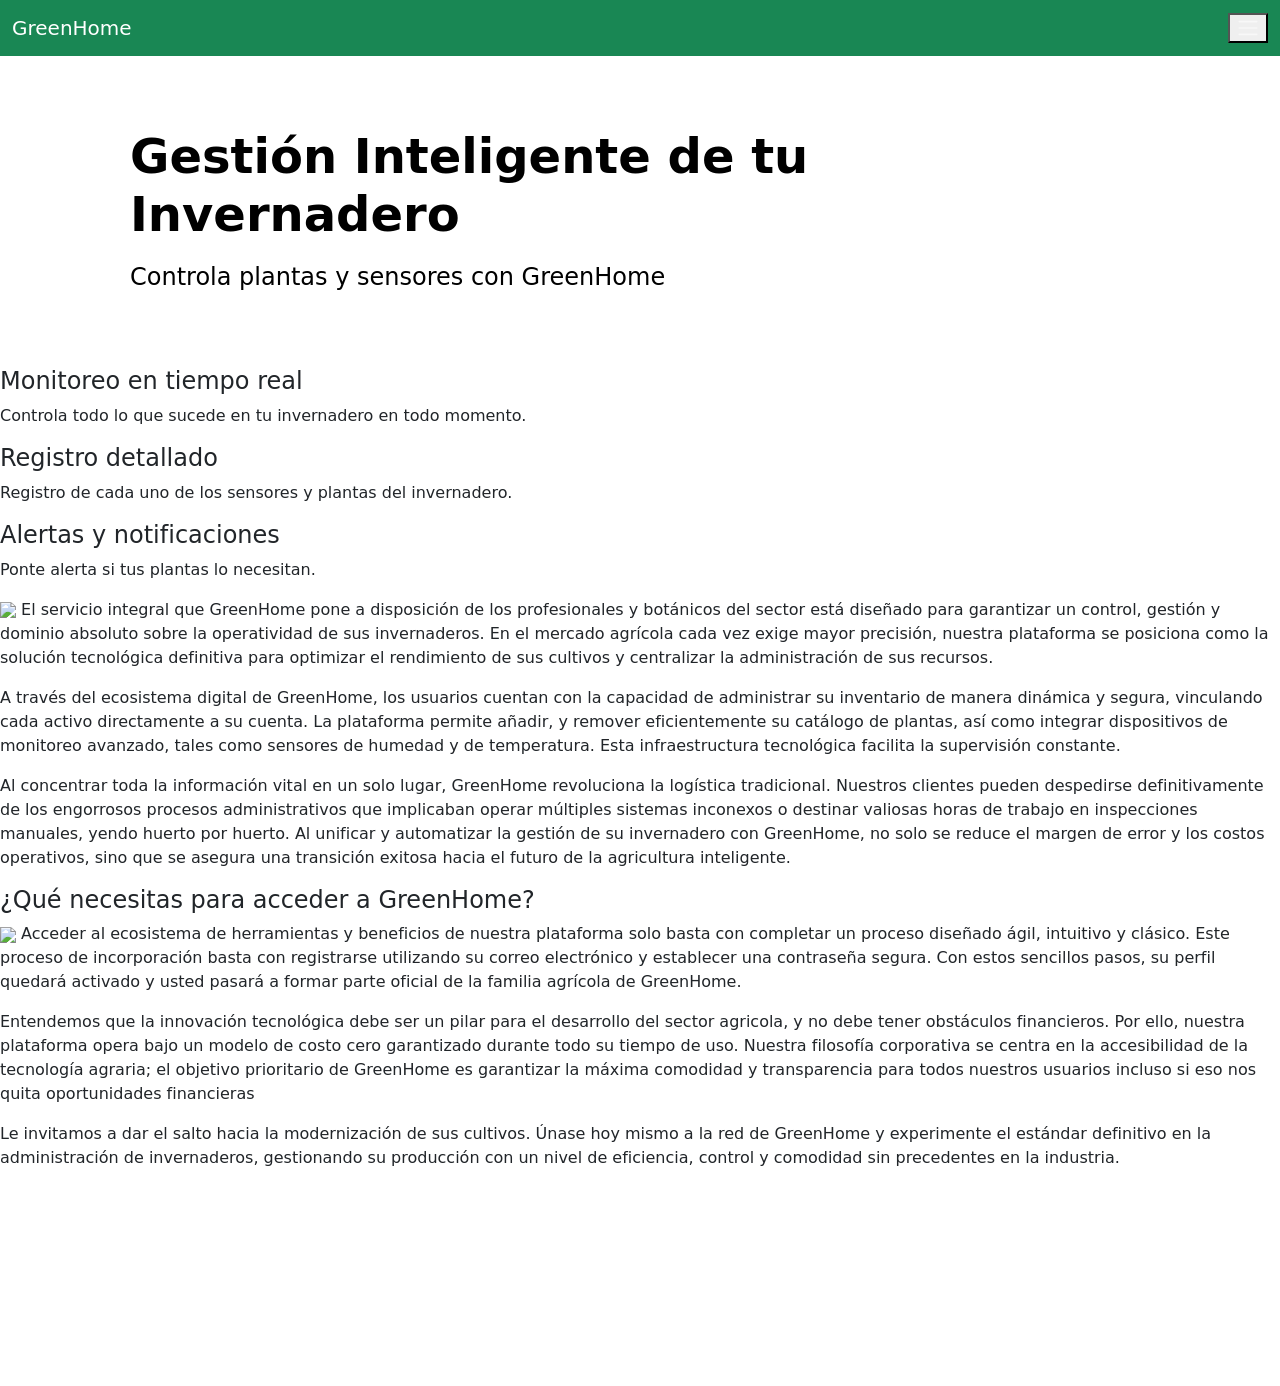
==== Pagina_Inicio/index.html @ 52c20754 "Update index.html" ====
<!DOCTYPE html>
<html lang="es">
<head>
    <meta charset="UTF-8">
    <title>GreenHome - Inicio</title>
    <link href="https://cdn.jsdelivr.net/npm/bootstrap@5.3.3/dist/css/bootstrap.min.css" rel="stylesheet">
    <link rel="stylesheet" href="style.css">
    <title>Imagen de Fondo</title>
    <link rel="stylesheet" href="style.css">
</head>
<body class="pagina_inicio">

    <header class="navbar navbar-dark bg-success barramagica">
        <div class="container-fluid">

        <a class="navbar-brand" href="../Pagina_Inicio/index.html">GreenHome</a>

        <button class="navbarr-toggler" type="button" data-bs-toggle="collapse" data-bs-target="#menudesplegable" aria-controls="menudesplegable" aria-expanded="false" id="menuhamburgesa" aria-label="Abrir menu desplegable">
            <span class="navbar-toggler-icon"></span>
        </button>

        <div div class="collapse navbar-collapse justify-content-end" id="menudesplegable">
        <ul class="navbar-nav">
            <li class="nav-item"> Ayuda </li>
            <li class="nav-item"> Contacto</li>
            <li class="nav-item"> <a href="../login/login.html">Iniciar Sesión</a></li>
            <li class="nav-item"> <a href="../Registro_Usuario/registro.html">Registrarme</a></li>
        </ul>
         </div>
        </div>
    </header>

<body class="pagina_registro">

    <div class="contenedor-principal">

        <header class="navbar..."> </header>

        <main class="texto">


            <section class="principal">

                <section class="hero-section container my-4 d-flex align-items-center">
                    <div class="p-4 p-md-5 text-black rounded-3 hero-content">
                        <h1 class="display-5 fw-bold mb-3">Gestión Inteligente de tu Invernadero</h1>
                        <p class="fs-4 mb-0">Controla plantas y sensores con GreenHome</p>
                    </div>
                </section>

            <div class="contenedor-caracteristicas">

                <div class="tarjeta-boton">
                    <h4>Monitoreo en tiempo real</h4>
                    <p>Controla todo lo que sucede en tu invernadero en todo momento.</p>
                </div>

                <div class="tarjeta-boton">
                <h4>Registro detallado</h4>
                <p>Registro de cada uno de los sensores y plantas del invernadero.</p>
                </div>

                <div class="tarjeta-boton">
                <h4>Alertas y notificaciones</h4>
                <p>Ponte alerta si tus plantas lo necesitan.</p>
                </div>

                </div>

                <p>
                    <img src="https://blog.veto.cl/wp-content/uploads/2020/11/Relay_A737050Kbig.jpg" class="imagen-1">
                    El servicio integral que GreenHome pone a disposición de los profesionales y botánicos del sector está diseñado
                    para garantizar un control, gestión y dominio absoluto sobre la operatividad de sus invernaderos. En el mercado agrícola
                    cada vez exige mayor precisión, nuestra plataforma se posiciona como la solución tecnológica definitiva para optimizar
                    el rendimiento de sus cultivos y centralizar la administración de sus recursos.
                </p>
                <p>
                    A través del ecosistema digital de GreenHome, los usuarios cuentan con la capacidad de administrar su inventario de manera 
                    dinámica y segura, vinculando cada activo directamente a su cuenta. La plataforma permite añadir, y remover 
                    eficientemente su catálogo de plantas, así como integrar dispositivos de monitoreo avanzado, tales como sensores de humedad 
                    y de temperatura. Esta infraestructura tecnológica facilita la supervisión constante.
                </p>
                <p>
                    Al concentrar toda la información vital en un solo lugar, GreenHome revoluciona la logística tradicional. Nuestros clientes 
                    pueden despedirse definitivamente de los engorrosos procesos administrativos que implicaban operar múltiples sistemas 
                    inconexos o destinar valiosas horas de trabajo en inspecciones manuales, yendo huerto por huerto. Al unificar y automatizar 
                    la gestión de su invernadero con GreenHome, no solo se reduce el margen de error y los costos operativos, sino que se 
                    asegura una transición exitosa hacia el futuro de la agricultura inteligente.
                </p>

                <h4>
                    ¿Qué necesitas para acceder a GreenHome?
                </h4>
                <p>
                    <img src="https://www.baksan.cl/wp-content/uploads/2025/03/1-3.png" class="imagen-3">
                    Acceder al ecosistema de herramientas y beneficios de nuestra plataforma solo basta con completar un proceso diseñado ágil, 
                    intuitivo y clásico. Este proceso de incorporación basta con registrarse utilizando su correo electrónico y establecer una contraseña segura.
                    Con estos sencillos pasos, su perfil quedará activado y usted pasará a formar parte oficial de la familia agrícola de GreenHome.
                </p>

                <p>
                    Entendemos que la innovación tecnológica debe ser un pilar para el desarrollo del sector agricola, y no debe tener obstáculos
                    financieros. Por ello, nuestra plataforma opera bajo un modelo de costo cero garantizado durante todo su tiempo de uso.
                    Nuestra filosofía corporativa se centra en la accesibilidad de la tecnología agraria; el objetivo prioritario de GreenHome es
                    garantizar la máxima comodidad y transparencia para todos nuestros usuarios incluso si eso nos quita oportunidades financieras
                </p>

                <p>
                    Le invitamos a dar el salto hacia la modernización de sus cultivos. Únase hoy mismo a la red de GreenHome y experimente el
                    estándar definitivo en la administración de invernaderos, gestionando su producción con un nivel de eficiencia, control y
                    comodidad sin precedentes en la industria.
                </p>

            </section>

             <div class="contenedor-secundario">
                <main class="texto2">

                    <p style="color: white">
                        GreenHome Chimbarongo, Chile
                    </p>
                    <p style="color: white">
                        Gestión inteligente de tu invernadero
                    </p>
                    <p style="color: white">
                        Padre Diego de Silva 201, 67942000 Chimbarongo, O'Higgins
                    </p>
                    <p style="color: white">
                        Fono(s) de contacto: +56 9 1234 1234 - +56 9 6767 6769 - +56 2 1234 5678
                    </p>
                    <p style="color: white">
                        Email: ian.arellano@mail.udp.cl
                    </p>

                </main>



                </div>

        </main>

    </div>

    <script src="..."></script>
</body>

     <script src="https://cdn.jsdelivr.net/npm/bootstrap@5.3.3/dist/js/bootstrap.bundle.min.js"></script>
     <script src= "index.js"></script>
</body>
</html>
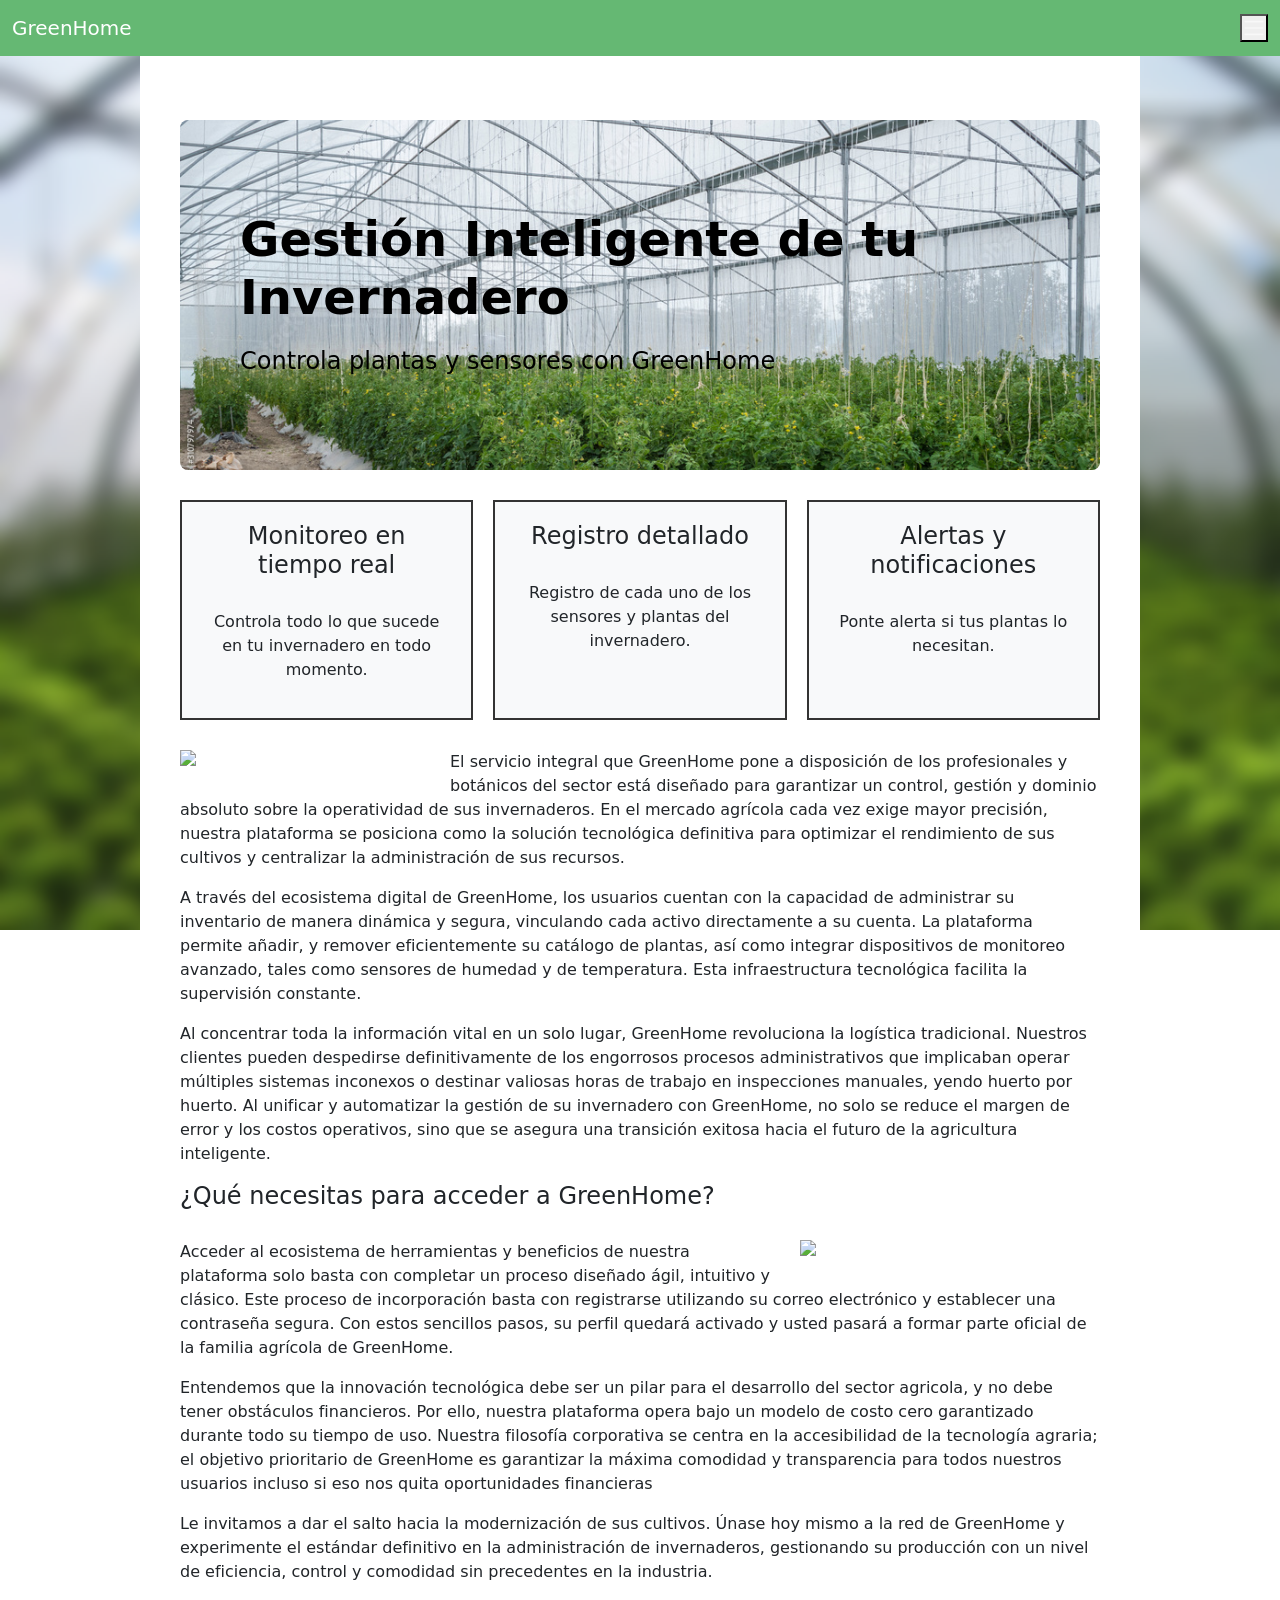
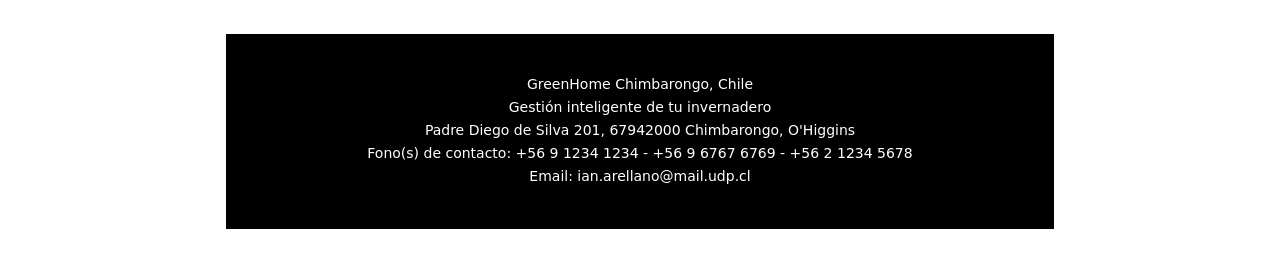
==== commit 28db1f3f: "Initial commit - Proyecto GreenHome" ====
--- a/Pagina_Inicio/index.html
+++ b/Pagina_Inicio/index.html
@@ -2,13 +2,13 @@
 <html lang="es">
 <head>
     <meta charset="UTF-8">
-    <title>GreenHome - Inicio</title>
+    <title>GreenHome - Registro</title>
     <link href="https://cdn.jsdelivr.net/npm/bootstrap@5.3.3/dist/css/bootstrap.min.css" rel="stylesheet">
     <link rel="stylesheet" href="style.css">
     <title>Imagen de Fondo</title>
     <link rel="stylesheet" href="style.css">
 </head>
-<body class="pagina_inicio">
+<body class="pagina_registro">
 
     <header class="navbar navbar-dark bg-success barramagica">
         <div class="container-fluid">
@@ -148,4 +148,4 @@
      <script src="https://cdn.jsdelivr.net/npm/bootstrap@5.3.3/dist/js/bootstrap.bundle.min.js"></script>
      <script src= "index.js"></script>
 </body>
-</html>
+</html>
--- a/Pagina_Inicio/style.css
+++ b/Pagina_Inicio/style.css
@@ -0,0 +1,104 @@
+*{
+    margin: 0;
+    padding: 0;
+    box-sizing: border-box;
+}
+
+.barramagica{
+    background-color: #65B873 !important;
+}
+.pagina_registro{
+    background-image: url(fondo.png);
+    background-repeat: no-repeat; 
+    background-position: center; 
+    background-size: cover; 
+    background-attachment: fixed; 
+    min-height: 100vh; 
+    margin: 0; 
+}
+.contenedor-principal {
+    background-color: #ffffff;
+    width: 90%;
+    max-width: 1000px;
+    margin: 0 auto;
+    padding: 40px;
+}
+
+.principal {
+    width: 100%;
+}
+
+h2{
+    margin-bottom: 30px;
+}
+h4{
+    margin-bottom: 30px;
+}
+.imagen-1 {
+    width: 250px;
+    height: auto;
+    float: left;
+    margin-right: 20px;
+    margin-bottom: 10px;
+    max-width: 50%;
+}
+.imagen-2 {
+    width: 700px;
+    height: auto;
+    margin-right: 20px;
+    margin-bottom: 10px;
+    max-width: 50%;
+}
+
+.imagen-3 {
+    width: 300px;
+    height: auto;
+    float: right;
+    margin-left: 20px;
+    margin-bottom: 10px;
+    max-width: 50%;
+}
+
+.contenedor-caracteristicas {
+    display: flex;
+    gap: 20px;
+    margin-top: 30px;
+    justify-content: space-between;
+    margin-bottom: 30px;
+}
+
+.tarjeta-boton {
+    flex: 1;
+    border: 2px solid #333;
+    padding: 20px;
+    text-align: center;
+    background-color: #f8f9fa;
+    cursor: pointer;
+}
+
+.tarjeta-boton:hover {
+    background-color: #e2e6ea;
+}
+
+.contenedor-secundario {
+    background-color: #000000;
+    width: 90%;
+    max-width: 900px;
+    margin: 0 auto;
+    padding: 40px;
+    margin-top: 50px; 
+    text-align: center;
+}
+
+.contenedor-secundario p {
+    line-height: 1,2px;
+    font-size: 14px;
+    margin-bottom: 2px;
+}
+.hero-section {
+
+    background: url('logo.jpg') no-repeat center center;
+    background-size: cover;
+    min-height: 350px;
+    border-radius: 8px;
+}
--- a/Pagina_Inicio/style.css
+++ b/Pagina_Inicio/style.css
@@ -0,0 +1,104 @@
+*{
+    margin: 0;
+    padding: 0;
+    box-sizing: border-box;
+}
+
+.barramagica{
+    background-color: #65B873 !important;
+}
+.pagina_registro{
+    background-image: url(fondo.png);
+    background-repeat: no-repeat; 
+    background-position: center; 
+    background-size: cover; 
+    background-attachment: fixed; 
+    min-height: 100vh; 
+    margin: 0; 
+}
+.contenedor-principal {
+    background-color: #ffffff;
+    width: 90%;
+    max-width: 1000px;
+    margin: 0 auto;
+    padding: 40px;
+}
+
+.principal {
+    width: 100%;
+}
+
+h2{
+    margin-bottom: 30px;
+}
+h4{
+    margin-bottom: 30px;
+}
+.imagen-1 {
+    width: 250px;
+    height: auto;
+    float: left;
+    margin-right: 20px;
+    margin-bottom: 10px;
+    max-width: 50%;
+}
+.imagen-2 {
+    width: 700px;
+    height: auto;
+    margin-right: 20px;
+    margin-bottom: 10px;
+    max-width: 50%;
+}
+
+.imagen-3 {
+    width: 300px;
+    height: auto;
+    float: right;
+    margin-left: 20px;
+    margin-bottom: 10px;
+    max-width: 50%;
+}
+
+.contenedor-caracteristicas {
+    display: flex;
+    gap: 20px;
+    margin-top: 30px;
+    justify-content: space-between;
+    margin-bottom: 30px;
+}
+
+.tarjeta-boton {
+    flex: 1;
+    border: 2px solid #333;
+    padding: 20px;
+    text-align: center;
+    background-color: #f8f9fa;
+    cursor: pointer;
+}
+
+.tarjeta-boton:hover {
+    background-color: #e2e6ea;
+}
+
+.contenedor-secundario {
+    background-color: #000000;
+    width: 90%;
+    max-width: 900px;
+    margin: 0 auto;
+    padding: 40px;
+    margin-top: 50px; 
+    text-align: center;
+}
+
+.contenedor-secundario p {
+    line-height: 1,2px;
+    font-size: 14px;
+    margin-bottom: 2px;
+}
+.hero-section {
+
+    background: url('logo.jpg') no-repeat center center;
+    background-size: cover;
+    min-height: 350px;
+    border-radius: 8px;
+}
